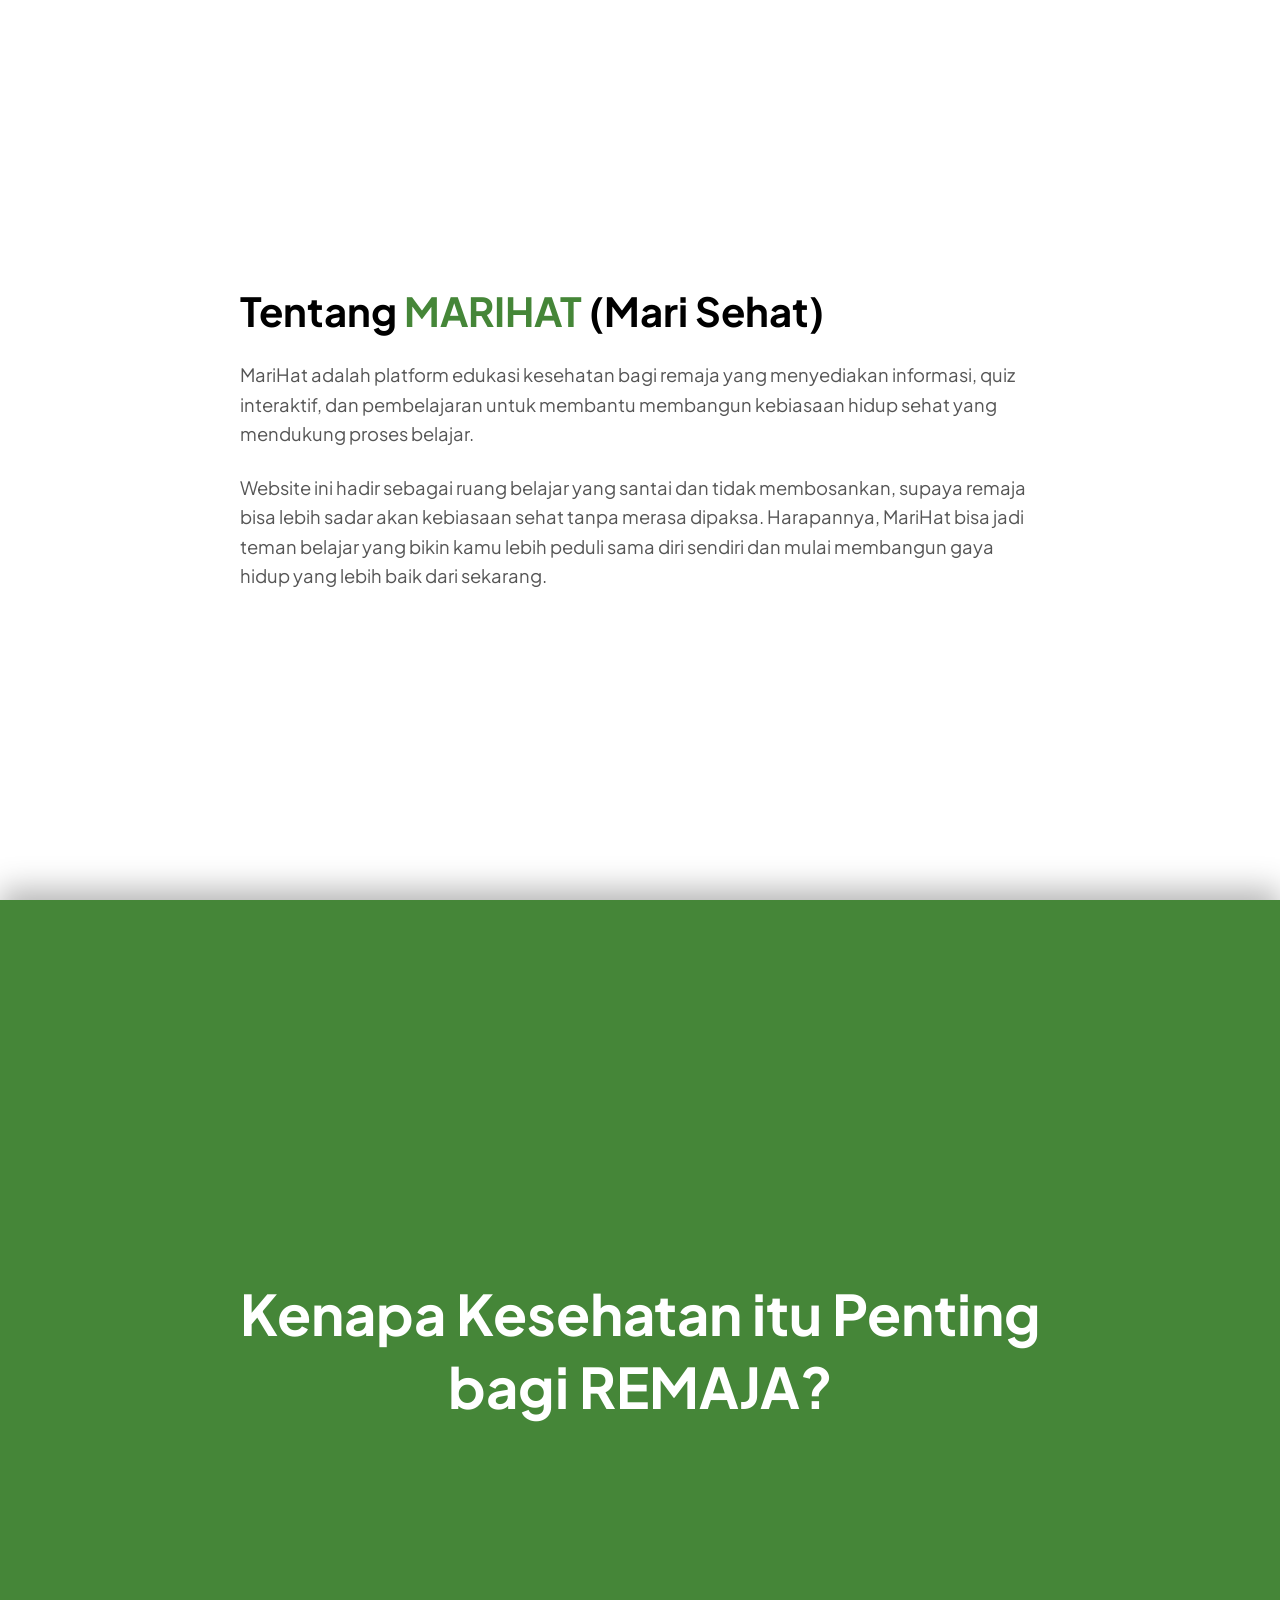
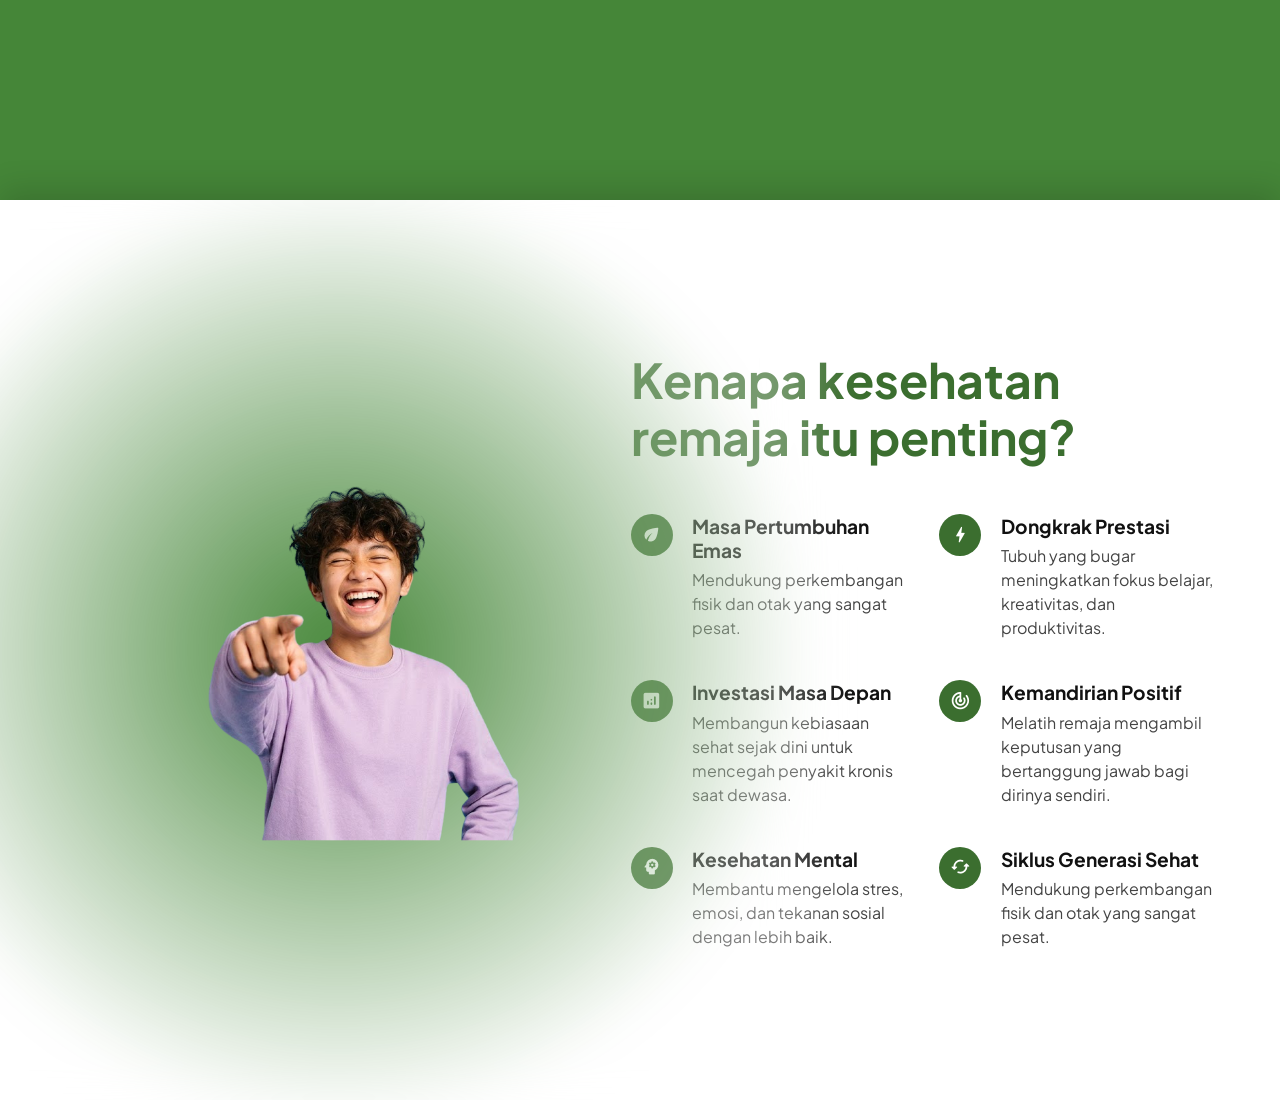
==== animation.html @ 8e048a17 "gatau males" ====
<!DOCTYPE html>
<html lang="id">
<head>
  <meta charset="UTF-8">
  <meta name="viewport" content="width=device-width, initial-scale=1.0">
  <title>MariHat - Stacked Scroll Effect</title>
  
  <link href="https://fonts.googleapis.com/css2?family=Plus+Jakarta+Sans:wght@400;500;600;700&display=swap" rel="stylesheet">
  <link href="https://fonts.googleapis.com/icon?family=Material+Icons+Round" rel="stylesheet">

  <style>
    /* Reset & Base Styles */
    * {
      margin: 0;
      padding: 0;
      box-sizing: border-box;
    }

    body {
      font-family: 'Plus Jakarta Sans', sans-serif;
      background-color: #111;
      overflow-x: hidden;
    }

    /* Container Utama */
    .stack-container {
      width: 100%;
      position: relative;
    }

    /* Base Section Style */
    .section {
      height: 100vh;
      width: 100%;
      display: flex;
      position: sticky;
      top: 0;
      overflow: hidden;
      /* Transisi mulus saat diubah oleh JavaScript */
      transition: transform 0.1s linear, opacity 0.1s linear;
      will-change: transform, opacity;
    }

    /* SECTION 1: Tentang MariHat */
    .section-one {
      background-color: #ffffff;
      color: #333333;
      z-index: 1;
      justify-content: center;
      align-items: center;
      padding: 2rem;
    }

    .content-one {
      max-width: 800px;
    }

    .content-one h1 {
      font-size: 2.5rem;
      margin-bottom: 1.5rem;
      color: #000;
    }

    .content-one h1 span {
      color: #458638;
    }

    .content-one p {
      font-size: 1.15rem;
      line-height: 1.6;
      color: #555;
      margin-bottom: 1.5rem;
    }

    /* SECTION 2: Kenapa Kesehatan itu Penting (Green Page) */
    .section-two {
      background-color: #458638;
      color: #ffffff;
      z-index: 2;
      justify-content: center;
      align-items: center;
      padding: 2rem;
      box-shadow: 0 -10px 30px rgba(0, 0, 0, 0.3);
    }

    .content-two h2 {
      font-size: 3.5rem;
      font-weight: 700;
      text-align: center;
      max-width: 900px;
      line-height: 1.3;
    }

    /* SECTION 3: Detail Poin Grid Layout */
    .section-three {
      background-color: #ffffff;
      color: #333333;
      z-index: 3;
      box-shadow: 0 -10px 30px rgba(0, 0, 0, 0.15);
      display: grid;
      grid-template-columns: 1.1fr 1.2fr; /* Sedikit dilebarkan kolom kirinya */
      align-items: center; /* Set ke tengah vertikal secara keseluruhan */
      padding: 0 4rem;
      height: 100vh;
    }

    /* Bagian Kiri (Tempat Foto di Tengah + Efek Highlight Hijau) */
    .image-placeholder {
      width: 100%;
      height: 100%;
      display: flex;
      justify-content: center;
      align-items: center; /* KUNCI PERBAIKAN: Foto bergeser pas ke tengah vertikal */
      position: relative;
    }

    /* Efek lingkaran glow hijau diposisikan tepat di tengah belakang foto */
    .image-placeholder::before {
      content: "";
      position: absolute;
      width: 950px;
      height: 950px;
      background: radial-gradient(circle, rgb(69, 134, 56) 0%, rgba(255, 255, 255, 0.308) 70%);
      top: 50%;
      left: 50%;
      transform: translate(-50%, -50%); /* Menjaga glow presisi di tengah bayangan badan */
      filter: blur(25px);
      z-index: 1;
    }

    /* KUNCI PERBAIKAN: Ukuran foto diperbesar tanpa merusak rasio gambar asli */
    .person-img {
      width: 115%; /* Menaikkan batas ukuran lebar gambar */
      height: auto;
      max-height: 90vh;
      object-fit: contain;
      z-index: 2;
      position: relative;
      transform: scale(1.1); /* Di-scale up tipis agar mendominasi area tengah */
    }

    /* Bagian Kanan (Konten Teks & List Poin) */
    .content-three {
      align-self: center;
      padding-left: 1rem;
    }

    .content-three h2 {
      font-size: 3rem;
      font-weight: 700;
      color: #3b6e2f;
      margin-bottom: 3rem;
      line-height: 1.2;
    }

    /* Grid Poin List */
    .features-grid {
      display: grid;
      grid-template-columns: 1fr 1fr;
      gap: 2.5rem 2rem;
    }

    .feature-item {
      display: flex;
      gap: 1.2rem;
      align-items: flex-start;
    }

    /* Wadah Bulat Icon */
    .icon-container {
      width: 42px;
      height: 42px;
      background-color: #3b6e2f;
      border-radius: 50%;
      display: flex;
      justify-content: center;
      align-items: center;
      flex-shrink: 0;
    }

    .icon-container .material-icons-round {
      color: #ffffff;
      font-size: 1.3rem;
    }

    .feature-text h3 {
      font-size: 1.2rem;
      font-weight: 700;
      color: #111111;
      margin-bottom: 0.4rem;
    }

    .feature-text p {
      font-size: 1rem;
      color: #444444;
      line-height: 1.5;
    }

    /* Responsive Device */
    @media (max-width: 992px) {
      .section-three {
        grid-template-columns: 1fr;
        padding: 2rem 1.5rem;
        align-items: center;
      }
      .image-placeholder {
        display: none;
      }
      .content-three {
        padding-left: 0;
        padding-bottom: 0;
      }
      .features-grid {
        grid-template-columns: 1fr;
        gap: 1.5rem;
      }
    }
  </style>
</head>
<body>

  <div class="stack-container">
    
    <section class="section section-one" id="sec1">
      <div class="content-one">
        <h1>Tentang <span>MARIHAT</span> (Mari Sehat)</h1>
        <p>MariHat adalah platform edukasi kesehatan bagi remaja yang menyediakan informasi, quiz interaktif, dan pembelajaran untuk membantu membangun kebiasaan hidup sehat yang mendukung proses belajar.</p>
        <p>Website ini hadir sebagai ruang belajar yang santai dan tidak membosankan, supaya remaja bisa lebih sadar akan kebiasaan sehat tanpa merasa dipaksa. Harapannya, MariHat bisa jadi teman belajar yang bikin kamu lebih peduli sama diri sendiri dan mulai membangun gaya hidup yang lebih baik dari sekarang.</p>
      </div>
    </section>

    <section class="section section-two" id="sec2">
      <div class="content-two">
        <h2>Kenapa Kesehatan itu Penting bagi REMAJA?</h2>
      </div>
    </section>

    <section class="section section-three" id="sec3">
      <div class="image-placeholder">
        <img src="assets/images/foto1.png" alt="Remaja MariHat" class="person-img">
      </div>
      
      <div class="content-three">
        <h2>Kenapa kesehatan remaja itu penting?</h2>
        
        <div class="features-grid">
          <div class="feature-item">
            <div class="icon-container">
              <span class="material-icons-round">eco</span>
            </div>
            <div class="feature-text">
              <h3>Masa Pertumbuhan Emas</h3>
              <p>Mendukung perkembangan fisik dan otak yang sangat pesat.</p>
            </div>
          </div>
          
          <div class="feature-item">
            <div class="icon-container">
              <span class="material-icons-round">bolt</span>
            </div>
            <div class="feature-text">
              <h3>Dongkrak Prestasi</h3>
              <p>Tubuh yang bugar meningkatkan fokus belajar, kreativitas, dan produktivitas.</p>
            </div>
          </div>

          <div class="feature-item">
            <div class="icon-container">
              <span class="material-icons-round">analytics</span>
            </div>
            <div class="feature-text">
              <h3>Investasi Masa Depan</h3>
              <p>Membangun kebiasaan sehat sejak dini untuk mencegah penyakit kronis saat dewasa.</p>
            </div>
          </div>

          <div class="feature-item">
            <div class="icon-container">
              <span class="material-icons-round">track_changes</span>
            </div>
            <div class="feature-text">
              <h3>Kemandirian Positif</h3>
              <p>Melatih remaja mengambil keputusan yang bertanggung jawab bagi dirinya sendiri.</p>
            </div>
          </div>

          <div class="feature-item">
            <div class="icon-container">
              <span class="material-icons-round">psychology</span>
            </div>
            <div class="feature-text">
              <h3>Kesehatan Mental</h3>
              <p>Membantu mengelola stres, emosi, dan tekanan sosial dengan lebih baik.</p>
            </div>
          </div>

          <div class="feature-item">
            <div class="icon-container">
              <span class="material-icons-round">cached</span>
            </div>
            <div class="feature-text">
              <h3>Siklus Generasi Sehat</h3>
              <p>Mendukung perkembangan fisik dan otak yang sangat pesat.</p>
            </div>
          </div>

        </div>
      </div>
    </section>

  </div>

  <script>
    const sec1 = document.getElementById('sec1');
    const sec2 = document.getElementById('sec2');
    
    window.addEventListener('scroll', () => {
      const scrolled = window.scrollY;
      const vh = window.innerHeight;
      
      // Animasi Section 1
      let progress1 = scrolled / vh;
      if (progress1 > 1) progress1 = 1;
      if (progress1 < 0) progress1 = 0;
      
      sec1.style.transform = `scale(${1 - (progress1 * 0.08)})`;
      sec1.style.opacity = 1 - (progress1 * 0.6);

      // Animasi Section 2
      let progress2 = (scrolled - vh) / vh;
      if (progress2 > 1) progress2 = 1;
      if (progress2 < 0) progress2 = 0;

      sec2.style.transform = `scale(${1 - (progress2 * 0.08)})`;
      sec2.style.opacity = 1 - (progress2 * 0.6);
    });
  </script>

</body>
</html>
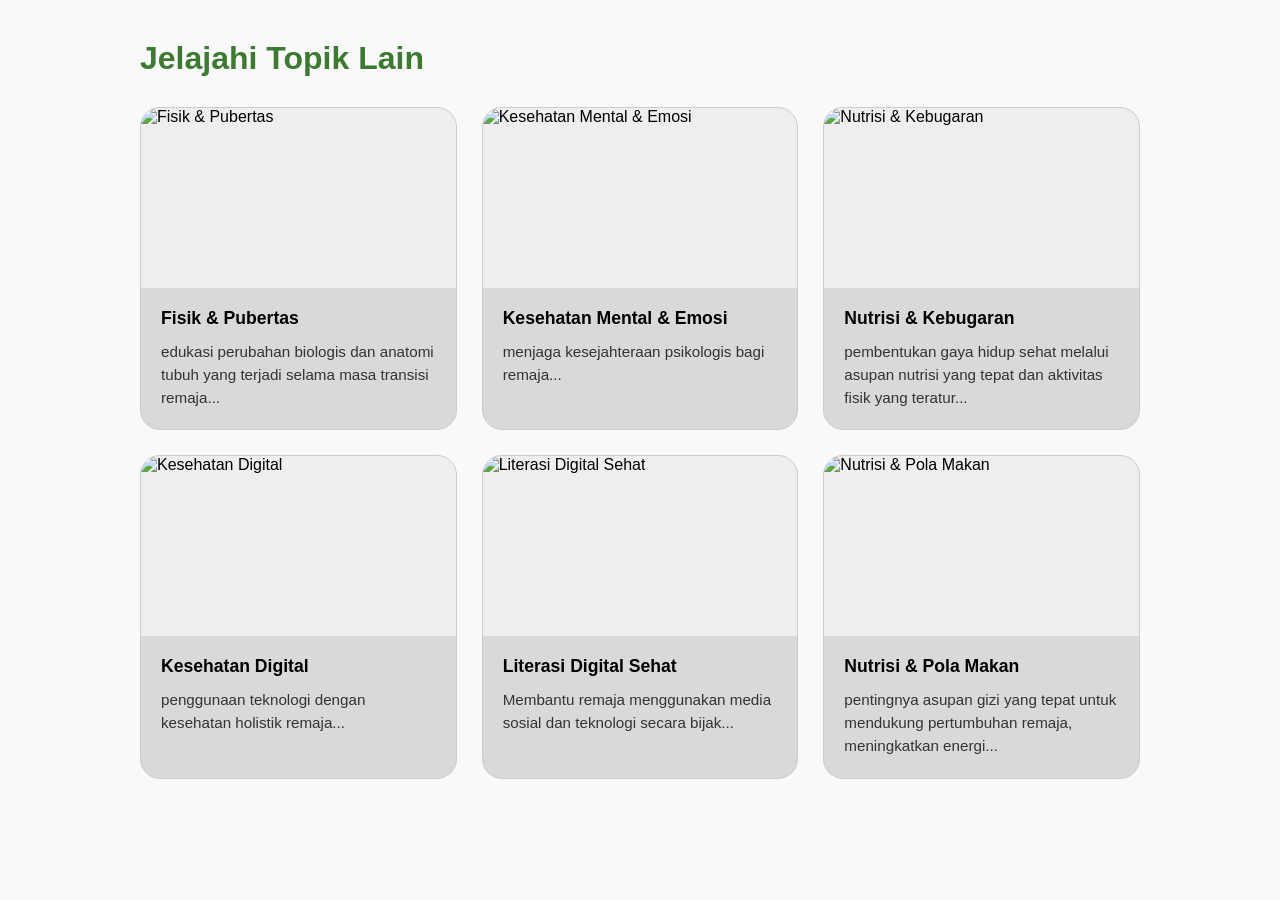
==== commit c2dddac7: "lanjut pik" ====
--- a/animation.html
+++ b/animation.html
@@ -1,340 +1,315 @@
 <!DOCTYPE html>
 <html lang="id">
 <head>
-  <meta charset="UTF-8">
-  <meta name="viewport" content="width=device-width, initial-scale=1.0">
-  <title>MariHat - Stacked Scroll Effect</title>
-  
-  <link href="https://fonts.googleapis.com/css2?family=Plus+Jakarta+Sans:wght@400;500;600;700&display=swap" rel="stylesheet">
-  <link href="https://fonts.googleapis.com/icon?family=Material+Icons+Round" rel="stylesheet">
-
-  <style>
-    /* Reset & Base Styles */
-    * {
-      margin: 0;
-      padding: 0;
-      box-sizing: border-box;
-    }
-
-    body {
-      font-family: 'Plus Jakarta Sans', sans-serif;
-      background-color: #111;
-      overflow-x: hidden;
-    }
-
-    /* Container Utama */
-    .stack-container {
-      width: 100%;
-      position: relative;
-    }
-
-    /* Base Section Style */
-    .section {
-      height: 100vh;
-      width: 100%;
-      display: flex;
-      position: sticky;
-      top: 0;
-      overflow: hidden;
-      /* Transisi mulus saat diubah oleh JavaScript */
-      transition: transform 0.1s linear, opacity 0.1s linear;
-      will-change: transform, opacity;
-    }
-
-    /* SECTION 1: Tentang MariHat */
-    .section-one {
-      background-color: #ffffff;
-      color: #333333;
-      z-index: 1;
-      justify-content: center;
-      align-items: center;
-      padding: 2rem;
-    }
-
-    .content-one {
-      max-width: 800px;
-    }
-
-    .content-one h1 {
-      font-size: 2.5rem;
-      margin-bottom: 1.5rem;
-      color: #000;
-    }
-
-    .content-one h1 span {
-      color: #458638;
-    }
-
-    .content-one p {
-      font-size: 1.15rem;
-      line-height: 1.6;
-      color: #555;
-      margin-bottom: 1.5rem;
-    }
-
-    /* SECTION 2: Kenapa Kesehatan itu Penting (Green Page) */
-    .section-two {
-      background-color: #458638;
-      color: #ffffff;
-      z-index: 2;
-      justify-content: center;
-      align-items: center;
-      padding: 2rem;
-      box-shadow: 0 -10px 30px rgba(0, 0, 0, 0.3);
-    }
-
-    .content-two h2 {
-      font-size: 3.5rem;
-      font-weight: 700;
-      text-align: center;
-      max-width: 900px;
-      line-height: 1.3;
-    }
-
-    /* SECTION 3: Detail Poin Grid Layout */
-    .section-three {
-      background-color: #ffffff;
-      color: #333333;
-      z-index: 3;
-      box-shadow: 0 -10px 30px rgba(0, 0, 0, 0.15);
-      display: grid;
-      grid-template-columns: 1.1fr 1.2fr; /* Sedikit dilebarkan kolom kirinya */
-      align-items: center; /* Set ke tengah vertikal secara keseluruhan */
-      padding: 0 4rem;
-      height: 100vh;
-    }
-
-    /* Bagian Kiri (Tempat Foto di Tengah + Efek Highlight Hijau) */
-    .image-placeholder {
-      width: 100%;
-      height: 100%;
-      display: flex;
-      justify-content: center;
-      align-items: center; /* KUNCI PERBAIKAN: Foto bergeser pas ke tengah vertikal */
-      position: relative;
-    }
-
-    /* Efek lingkaran glow hijau diposisikan tepat di tengah belakang foto */
-    .image-placeholder::before {
-      content: "";
-      position: absolute;
-      width: 950px;
-      height: 950px;
-      background: radial-gradient(circle, rgb(69, 134, 56) 0%, rgba(255, 255, 255, 0.308) 70%);
-      top: 50%;
-      left: 50%;
-      transform: translate(-50%, -50%); /* Menjaga glow presisi di tengah bayangan badan */
-      filter: blur(25px);
-      z-index: 1;
-    }
-
-    /* KUNCI PERBAIKAN: Ukuran foto diperbesar tanpa merusak rasio gambar asli */
-    .person-img {
-      width: 115%; /* Menaikkan batas ukuran lebar gambar */
-      height: auto;
-      max-height: 90vh;
-      object-fit: contain;
-      z-index: 2;
-      position: relative;
-      transform: scale(1.1); /* Di-scale up tipis agar mendominasi area tengah */
-    }
-
-    /* Bagian Kanan (Konten Teks & List Poin) */
-    .content-three {
-      align-self: center;
-      padding-left: 1rem;
-    }
-
-    .content-three h2 {
-      font-size: 3rem;
-      font-weight: 700;
-      color: #3b6e2f;
-      margin-bottom: 3rem;
-      line-height: 1.2;
-    }
-
-    /* Grid Poin List */
-    .features-grid {
-      display: grid;
-      grid-template-columns: 1fr 1fr;
-      gap: 2.5rem 2rem;
-    }
-
-    .feature-item {
-      display: flex;
-      gap: 1.2rem;
-      align-items: flex-start;
-    }
-
-    /* Wadah Bulat Icon */
-    .icon-container {
-      width: 42px;
-      height: 42px;
-      background-color: #3b6e2f;
-      border-radius: 50%;
-      display: flex;
-      justify-content: center;
-      align-items: center;
-      flex-shrink: 0;
-    }
-
-    .icon-container .material-icons-round {
-      color: #ffffff;
-      font-size: 1.3rem;
-    }
-
-    .feature-text h3 {
-      font-size: 1.2rem;
-      font-weight: 700;
-      color: #111111;
-      margin-bottom: 0.4rem;
-    }
-
-    .feature-text p {
-      font-size: 1rem;
-      color: #444444;
-      line-height: 1.5;
-    }
-
-    /* Responsive Device */
-    @media (max-width: 992px) {
-      .section-three {
-        grid-template-columns: 1fr;
-        padding: 2rem 1.5rem;
-        align-items: center;
-      }
-      .image-placeholder {
-        display: none;
-      }
-      .content-three {
-        padding-left: 0;
-        padding-bottom: 0;
-      }
-      .features-grid {
-        grid-template-columns: 1fr;
-        gap: 1.5rem;
-      }
-    }
-  </style>
+    <meta charset="UTF-8">
+    <meta name="viewport" content="width=device-width, initial-scale=1.0">
+    <title>Jelajahi Topik Lain - Grid & Pop-up Modal</title>
+    <style>
+        /* ==================== 1. RESET & DASAR ==================== */
+        * {
+            margin: 0;
+            padding: 0;
+            box-sizing: border-box;
+            font-family: 'Segoe UI', Tahoma, Geneva, Verdana, sans-serif;
+        }
+
+        body {
+            background-color: #f9f9f9;
+            padding: 40px 20px;
+            display: flex;
+            justify-content: center;
+        }
+
+        .section-container {
+            max-width: 1000px;
+            width: 100%;
+        }
+
+        .section-title {
+            font-size: 2rem;
+            color: #3b7a30; /* Warna hijau sesuai tema */
+            margin-bottom: 30px;
+            font-weight: 600;
+        }
+
+        /* ==================== 2. GRID CARD ARTIKEL ==================== */
+        .article-grid {
+            display: grid;
+            grid-template-columns: repeat(3, 1fr);
+            gap: 25px;
+        }
+
+        .card {
+            background-color: #d9d9d9; /* Warna abu-abu latar card sesuai gambar */
+            border-radius: 20px;
+            overflow: hidden;
+            cursor: pointer;
+            display: flex;
+            flex-direction: column;
+            transition: transform 0.2s ease, box-shadow 0.2s ease;
+            border: 1px solid #ccc;
+        }
+
+        .card:hover {
+            transform: translateY(-5px);
+            box-shadow: 0 8px 20px rgba(0,0,0,0.1);
+        }
+
+        .card-img-wrapper {
+            width: 100%;
+            height: 180px;
+            overflow: hidden;
+            background-color: #eee;
+        }
+
+        .card-img-wrapper img {
+            width: 100%;
+            height: 100%;
+            object-fit: cover;
+        }
+
+        .card-content {
+            padding: 20px;
+            display: flex;
+            flex-direction: column;
+            gap: 12px;
+            flex-grow: 1;
+        }
+
+        .card-content h3 {
+            font-size: 1.1rem;
+            color: #000000;
+            font-weight: 700;
+        }
+
+        .card-content p {
+            font-size: 0.95rem;
+            color: #333333;
+            line-height: 1.5;
+        }
+
+        /* ==================== 3. POP-UP MODAL STYLING ==================== */
+        .modal-overlay {
+            position: fixed;
+            top: 0;
+            left: 0;
+            width: 100%;
+            height: 100%;
+            background-color: rgba(0, 0, 0, 0.6); /* Efek gelap di belakang pop-up */
+            display: flex;
+            justify-content: center;
+            align-items: center;
+            z-index: 1000;
+            opacity: 0;
+            pointer-events: none;
+            transition: opacity 0.3s ease;
+        }
+
+        /* Kelas aktif untuk memunculkan modal via JS */
+        .modal-overlay.active {
+            opacity: 1;
+            pointer-events: auto;
+        }
+
+        .modal-box {
+            background-color: #ffffff;
+            width: 90%;
+            max-width: 550px;
+            border-radius: 24px;
+            overflow: hidden;
+            position: relative;
+            box-shadow: 0 15px 40px rgba(0,0,0,0.3);
+            transform: scale(0.8);
+            transition: transform 0.3s ease;
+            padding-bottom: 25px;
+        }
+
+        .modal-overlay.active .modal-box {
+            transform: scale(1);
+        }
+
+        .modal-close-btn {
+            position: absolute;
+            top: 15px;
+            right: 20px;
+            font-size: 2rem;
+            color: #ffffff;
+            background: rgba(0, 0, 0, 0.4);
+            border: none;
+            width: 40px;
+            height: 40px;
+            border-radius: 50%;
+            cursor: pointer;
+            display: flex;
+            align-items: center;
+            justify-content: center;
+            z-index: 10;
+            transition: background 0.2s;
+        }
+
+        .modal-close-btn:hover {
+            background: rgba(0, 0, 0, 0.7);
+        }
+
+        .modal-img {
+            width: 100%;
+            height: 250px;
+            object-fit: cover;
+        }
+
+        .modal-body {
+            padding: 25px;
+        }
+
+        .modal-body h2 {
+            font-size: 1.6rem;
+            color: #3b7a30;
+            margin-bottom: 15px;
+        }
+
+        .modal-body p {
+            font-size: 1rem;
+            color: #444;
+            line-height: 1.6;
+        }
+
+        /* ==================== 4. RESPONSIVE (HP & TABLET) ==================== */
+        @media (max-width: 900px) {
+            .article-grid {
+                grid-template-columns: repeat(2, 1fr);
+            }
+        }
+
+        @media (max-width: 600px) {
+            .article-grid {
+                grid-template-columns: 1fr;
+            }
+            .section-title {
+                text-align: center;
+            }
+        }
+    </style>
 </head>
 <body>
 
-  <div class="stack-container">
-    
-    <section class="section section-one" id="sec1">
-      <div class="content-one">
-        <h1>Tentang <span>MARIHAT</span> (Mari Sehat)</h1>
-        <p>MariHat adalah platform edukasi kesehatan bagi remaja yang menyediakan informasi, quiz interaktif, dan pembelajaran untuk membantu membangun kebiasaan hidup sehat yang mendukung proses belajar.</p>
-        <p>Website ini hadir sebagai ruang belajar yang santai dan tidak membosankan, supaya remaja bisa lebih sadar akan kebiasaan sehat tanpa merasa dipaksa. Harapannya, MariHat bisa jadi teman belajar yang bikin kamu lebih peduli sama diri sendiri dan mulai membangun gaya hidup yang lebih baik dari sekarang.</p>
-      </div>
-    </section>
-
-    <section class="section section-two" id="sec2">
-      <div class="content-two">
-        <h2>Kenapa Kesehatan itu Penting bagi REMAJA?</h2>
-      </div>
-    </section>
-
-    <section class="section section-three" id="sec3">
-      <div class="image-placeholder">
-        <img src="assets/images/foto1.png" alt="Remaja MariHat" class="person-img">
-      </div>
-      
-      <div class="content-three">
-        <h2>Kenapa kesehatan remaja itu penting?</h2>
+    <div class="section-container">
+        <h2 class="section-title">Jelajahi Topik Lain</h2>
+
+        <div class="article-grid" id="gridContainer">
+            </div>
+    </div>
+
+    <div class="modal-overlay" id="modalOverlay">
+        <div class="modal-box">
+            <button class="modal-close-btn" id="closeBtn">&times;</button>
+            <img src="" alt="Gambar Artikel" class="modal-img" id="modalImg">
+            <div class="modal-body">
+                <h2 id="modalTitle">Judul Artikel</h2>
+                <p id="modalDesc">Penjelasan lengkap artikel...</p>
+            </div>
+        </div>
+    </div>
+
+    <script>
+        // 1. Data Konten Artikel (Ubah isi teks/gambar di sini secara terpusat)
+        const articlesData = [
+            {
+                title: "Fisik & Pubertas",
+                shortDesc: "edukasi perubahan biologis dan anatomi tubuh yang terjadi selama masa transisi remaja...",
+                longDesc: "Edukasi perubahan biologis dan anatomi tubuh yang terjadi selama masa transisi remaja secara mendalam. Topik ini membahas perubahan hormon, lonjakan pertumbuhan tinggi badan, perkembangan organ reproduksi, serta cara menyikapi perubahan fisik tersebut secara positif tanpa rasa cemas.",
+                image: "https://via.placeholder.com/400x250/bce2b7/333?text=Fisik+dan+Pubertas"
+            },
+            {
+                title: "Kesehatan Mental & Emosi",
+                shortDesc: "menjaga kesejahteraan psikologis bagi remaja...",
+                longDesc: "Menjaga kesejahteraan psikologis bagi remaja merupakan fondasi utama kebahagiaan. Di sini dibahas mengenai cara mengelola stres saat ujian, memahami perubahan suasana hati (mood swings), mengenali tanda depresi dini, dan bagaimana cara berdiskusi dengan orang tua atau profesional jika membutuhkan bantuan emosional.",
+                image: "https://via.placeholder.com/400x250/b7cee2/333?text=Mental+dan+Emosi"
+            },
+            {
+                title: "Nutrisi & Kebugaran",
+                shortDesc: "pembentukan gaya hidup sehat melalui asupan nutrisi yang tepat dan aktivitas fisik yang teratur...",
+                longDesc: "Pembentukan gaya hidup sehat melalui asupan nutrisi yang tepat dan aktivitas fisik yang teratur. Temukan panduan porsi makan seimbang (Isi Piringku), pentingnya hidrasi cairan tubuh, serta rekomendasi olahraga harian sederhana yang bisa dilakukan di rumah demi menjaga stamina dan kebugaran tubuh.",
+                image: "https://via.placeholder.com/400x250/e2b7b7/333?text=Nutrisi+dan+Kebugaran"
+            },
+            {
+                title: "Kesehatan Digital",
+                shortDesc: "penggunaan teknologi dengan kesehatan holistik remaja...",
+                longDesc: "Menyelaraskan penggunaan teknologi harian dengan kesehatan holistik remaja. Bagian ini mengulas cara mendeteksi kecanduan gadget (screen time berlebih), gangguan pola tidur akibat paparan radiasi layar di malam hari, serta tips melakukan digital detox secara berkala.",
+                image: "https://via.placeholder.com/400x250/e2dfb7/333?text=Kesehatan+Digital"
+            },
+            {
+                title: "Literasi Digital Sehat",
+                shortDesc: "Membantu remaja menggunakan media sosial dan teknologi secara bijak...",
+                longDesc: "Membantu remaja menggunakan media sosial dan teknologi secara bijak. Berfokus pada edukasi etika berkomunikasi di internet, cara menghindari bahaya cyberbullying, menyaring berita hoax, serta taktik menjaga kerahasiaan dan keamanan data pribadi di berbagai platform media sosial.",
+                image: "https://via.placeholder.com/400x250/e2b7dc/333?text=Literasi+Digital+Sehat"
+            },
+            {
+                title: "Nutrisi & Pola Makan",
+                shortDesc: "pentingnya asupan gizi yang tepat untuk mendukung pertumbuhan remaja, meningkatkan energi...",
+                longDesc: "Pentingnya asupan gizi makro dan mikro yang tepat untuk mendukung akselerasi pertumbuhan remaja, memaksimalkan perkembangan kognitif otak, serta meningkatkan cadangan energi harian agar fokus belajar tetap terjaga sepanjang hari tanpa mudah lelah.",
+                image: "https://via.placeholder.com/400x250/b7e2da/333?text=Nutrisi+dan+Pola+Makan"
+            }
+        ];
+
+        const gridContainer = document.getElementById('gridContainer');
+        const modalOverlay = document.getElementById('modalOverlay');
+        const closeBtn = document.getElementById('closeBtn');
         
-        <div class="features-grid">
-          <div class="feature-item">
-            <div class="icon-container">
-              <span class="material-icons-round">eco</span>
-            </div>
-            <div class="feature-text">
-              <h3>Masa Pertumbuhan Emas</h3>
-              <p>Mendukung perkembangan fisik dan otak yang sangat pesat.</p>
-            </div>
-          </div>
-          
-          <div class="feature-item">
-            <div class="icon-container">
-              <span class="material-icons-round">bolt</span>
-            </div>
-            <div class="feature-text">
-              <h3>Dongkrak Prestasi</h3>
-              <p>Tubuh yang bugar meningkatkan fokus belajar, kreativitas, dan produktivitas.</p>
-            </div>
-          </div>
-
-          <div class="feature-item">
-            <div class="icon-container">
-              <span class="material-icons-round">analytics</span>
-            </div>
-            <div class="feature-text">
-              <h3>Investasi Masa Depan</h3>
-              <p>Membangun kebiasaan sehat sejak dini untuk mencegah penyakit kronis saat dewasa.</p>
-            </div>
-          </div>
-
-          <div class="feature-item">
-            <div class="icon-container">
-              <span class="material-icons-round">track_changes</span>
-            </div>
-            <div class="feature-text">
-              <h3>Kemandirian Positif</h3>
-              <p>Melatih remaja mengambil keputusan yang bertanggung jawab bagi dirinya sendiri.</p>
-            </div>
-          </div>
-
-          <div class="feature-item">
-            <div class="icon-container">
-              <span class="material-icons-round">psychology</span>
-            </div>
-            <div class="feature-text">
-              <h3>Kesehatan Mental</h3>
-              <p>Membantu mengelola stres, emosi, dan tekanan sosial dengan lebih baik.</p>
-            </div>
-          </div>
-
-          <div class="feature-item">
-            <div class="icon-container">
-              <span class="material-icons-round">cached</span>
-            </div>
-            <div class="feature-text">
-              <h3>Siklus Generasi Sehat</h3>
-              <p>Mendukung perkembangan fisik dan otak yang sangat pesat.</p>
-            </div>
-          </div>
-
-        </div>
-      </div>
-    </section>
-
-  </div>
-
-  <script>
-    const sec1 = document.getElementById('sec1');
-    const sec2 = document.getElementById('sec2');
-    
-    window.addEventListener('scroll', () => {
-      const scrolled = window.scrollY;
-      const vh = window.innerHeight;
-      
-      // Animasi Section 1
-      let progress1 = scrolled / vh;
-      if (progress1 > 1) progress1 = 1;
-      if (progress1 < 0) progress1 = 0;
-      
-      sec1.style.transform = `scale(${1 - (progress1 * 0.08)})`;
-      sec1.style.opacity = 1 - (progress1 * 0.6);
-
-      // Animasi Section 2
-      let progress2 = (scrolled - vh) / vh;
-      if (progress2 > 1) progress2 = 1;
-      if (progress2 < 0) progress2 = 0;
-
-      sec2.style.transform = `scale(${1 - (progress2 * 0.08)})`;
-      sec2.style.opacity = 1 - (progress2 * 0.6);
-    });
-  </script>
-
+        const modalImg = document.getElementById('modalImg');
+        const modalTitle = document.getElementById('modalTitle');
+        const modalDesc = document.getElementById('modalDesc');
+
+        // 2. Fungsi Membuat Susunan Card Secara Otomatis
+        function renderCards() {
+            articlesData.forEach((article, index) => {
+                // Buat elemen card
+                const card = document.createElement('div');
+                card.classList.add('card');
+                
+                // Masukkan HTML card
+                card.innerHTML = `
+                    <div class="card-img-wrapper">
+                        <img src="${article.image}" alt="${article.title}">
+                    </div>
+                    <div class="card-content">
+                        <h3>${article.title}</h3>
+                        <p>${article.shortDesc}</p>
+                    </div>
+                `;
+
+                // Pasang event klik pada masing-masing card untuk membuka pop-up
+                card.addEventListener('click', () => openModal(index));
+                
+                // Tampilkan ke container grid
+                gridContainer.appendChild(card);
+            });
+        }
+
+        // 3. Fungsi Membuka Pop-up & Mengisi Konten
+        function openModal(index) {
+            const data = articlesData[index];
+            modalImg.src = data.image;
+            modalTitle.textContent = data.title;
+            modalDesc.textContent = data.longDesc; // Menampilkan deskripsi lengkap
+
+            modalOverlay.classList.add('active'); // Memunculkan pop-up
+        }
+
+        // 4. Fungsi Menutup Pop-up
+        function closeModal() {
+            modalOverlay.classList.remove('active');
+        }
+
+        // Event listener untuk tombol silang & klik di area luar pop-up kotak
+        closeBtn.addEventListener('click', closeModal);
+        modalOverlay.addEventListener('click', (e) => {
+            if (e.target === modalOverlay) {
+                closeModal();
+            }
+        });
+
+        // Jalankan fungsi render saat pertama kali halaman dimuat
+        renderCards();
+    </script>
 </body>
 </html>
